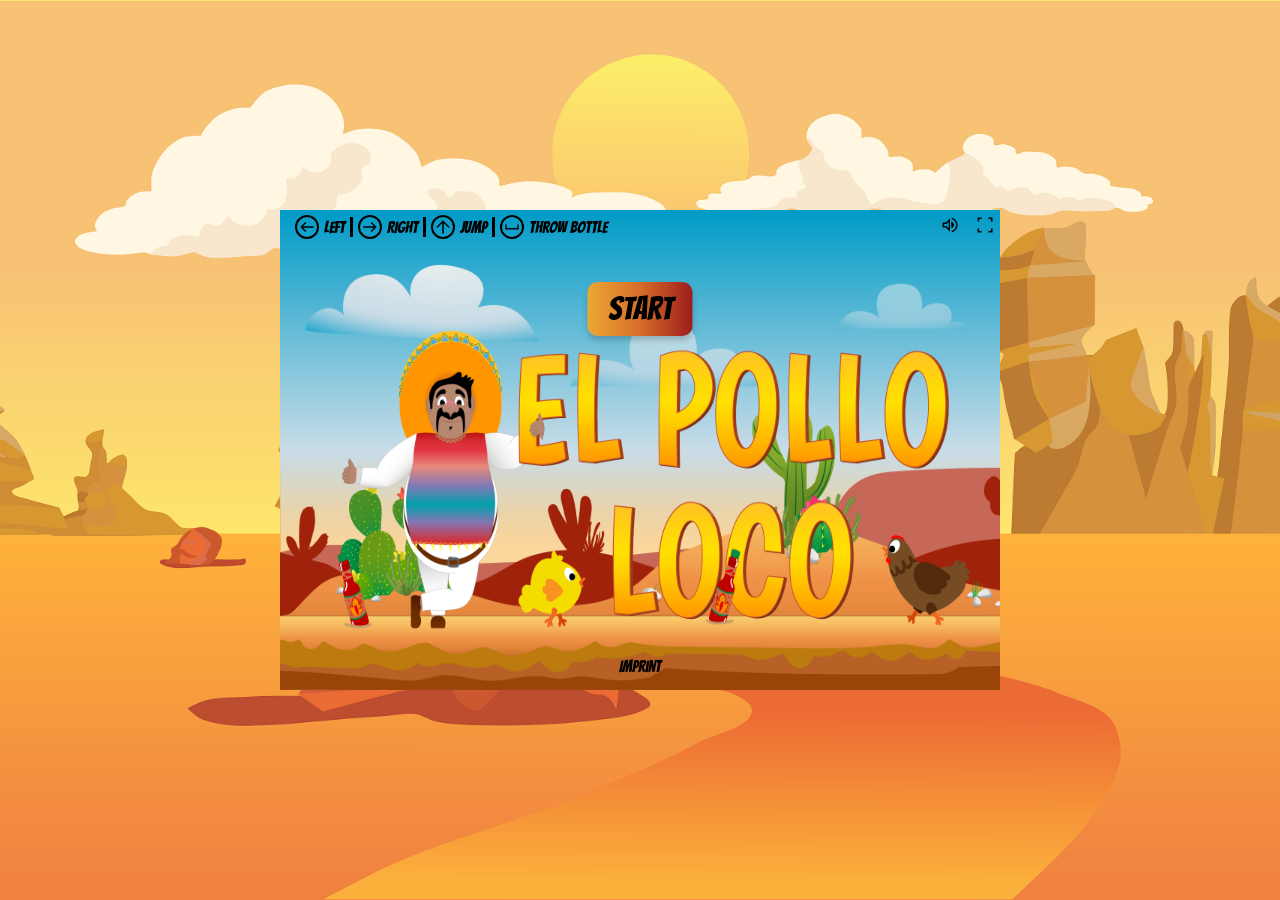
==== src/index.html @ 8411d589 "Change buttons for mobile view." ====
<!DOCTYPE html>
<html lang="en" translate="no">
<head>
    <meta name="viewport" content="width=device-width, initial-scale=1.0" charset="UTF-8">
    <link rel="icon" type="image/png" href="assets/img/2_intro_outro_screens/1_start/1.png">
    <link rel="stylesheet" href="css/style.css">
    <title>El Pollo Loco</title>
    <script src="js/models/configs/world-config.class.js"></script>
    <script src="js/models/managers/interval-manager.class.js"></script>
    <script src="js/models/managers/audio-manager.class.js"></script>
    <script src="js/models/managers/state-manager.class.js"></script>
    <script src="js/models/managers/state-manager-ui.class.js"></script>
    <script src="js/models/managers/collision-manager.class.js"></script>
    <script src="js/models/utils/dom-utils.class.js"></script>
    <script src="js/models/utils/image-utils.class.js"></script>
    <script src="js/models/utils/map-utils.class.js"></script>
    <script src="js/models/utils/initialization-utils.class.js"></script>
    <script src="js/models/core/drawable-object.class.js"></script>
    <script src="js/models/core/movable-object.class.js"></script>
    <script src="js/models/core/throwable-object.class.js"></script>
    <script src="js/models/characters/character.class.js"></script>
    <script src="js/models/characters/enemy.class.js"></script>
    <script src="js/models/characters/chicken-regular.class.js"></script>
    <script src="js/models/characters/chick.class.js"></script>
    <script src="js/models/characters/chicken.class.js"></script>
    <script src="js/models/characters/chicken-big.class.js"></script>
    <script src="js/models/statusBars/status-bar.class.js"></script>
    <script src="js/models/statusBars/status-bar-health.class.js"></script>
    <script src="js/models/statusBars/status-bar-bottle.class.js"></script>
    <script src="js/models/statusBars/status-bar-coin.class.js"></script>
    <script src="js/models/statusBars/status-bar-chicken-big.class.js"></script>
    <script src="js/models/gameObjects/throwable-bottle.class.js"></script>
    <script src="js/models/gameObjects/bottle.class.js"></script>
    <script src="js/models/gameObjects/coin.class.js"></script>
    <script src="js/models/gameObjects/cloud.class.js"></script>
    <script src="js/models/gameObjects/cloud1.class.js"></script>
    <script src="js/models/gameObjects/cloud2.class.js"></script>
    <script src="js/models/gameObjects/background.class.js"></script>
    <script src="js/models/managers/keyboard-input-manager.class.js"></script>
    <script src="js/models/utils/object-utils-creation.class.js"></script>
    <script src="js/models/core/world.class.js"></script>
    <script src="js/main.js"></script>
</head>
<body onload="Main.init()">
    <div id="game-container">
        <div class="controls-container">
            <div class="section">
                <img src="assets/img/9_ui/left.png" class="left controls-img" alt="">
                <div class="controls-text">LEFT</div>
                <div class="divider"></div>
            </div>

            <div class="section">
                <img src="assets/img/9_ui/right.png" alt="" class="controls-img">
                <div class="controls-text">RIGHT</div>
                <div class="divider"></div>
            </div>

            <div class="section">
                <img src="assets/img/9_ui/up.png" alt="" class="controls-img">
                <div class="controls-text">JUMP</div>
                <div class="divider"></div>
            </div>

            <div class="section">
                <img src="assets/img/9_ui/space-bar.png" alt="" class="space-bar controls-img">
                <img src="assets/img/9_ui/bottle.png" alt="" class="bottle controls-img">
                <div class="controls-text">THROW BOTTLE</div>
            </div>
        </div>

        <div class="btn-container">
            <div id="btn-sound" title="Sounds">
                <img class="settings" src="assets/img/9_ui/sound-on.png" alt="">
            </div>

            <div onclick="Main.toggleFullscreen()" id="btn-fullscreen">
                <img class="settings" src="assets/img/9_ui/fullscreen-off.png" alt="">
            </div>
        </div>

        <div id="start-screen-container">
            <img id="start-screen" src="assets/img/2_intro_outro_screens/1_start/1.png" alt="">
            <div onclick="Main.startGame()" id="btn-start">
                <div class="btn btn-rect">START</div>
            </div>
            <a href="imprint.html" target="_blank" class="imprint-link">Imprint</a>
        </div>

        <canvas id="canvas" class="d-none" width="720" height="480"></canvas>

        <div id="end-screen-container" class="d-none">
            <img id="win-screen" class="" src="assets/img/2_intro_outro_screens/2_win/4.png" alt="">
            <img id="lose-screen" class="" src="assets/img/2_intro_outro_screens/3_game_over/4.png" alt="">
            <div class="btn-container-end-screen">
                <div onclick="world.goToMenu()" id="btn-menu" class="btn btn-rect">
                    <div>MENU</div>
                </div>
                <div onclick="Main.startGame()" id="btn-restart" class="btn btn-rect">
                    <div>RESTART</div>
                </div>
            </div>
        </div>

        <div id="btn-mobile-left" class="btn btn-round btn-mobile">
            <img src="assets/img/9_ui/left.png" alt="">
        </div>

        <div id="btn-mobile-right" class="btn btn-round btn-mobile">
            <img src="assets/img/9_ui/right.png" alt="">
        </div>

        <div id="btn-mobile-up" class="btn btn-round btn-mobile">
            <img src="assets/img/9_ui/up.png" alt="">
        </div>

        <div id="btn-mobile-throw" class="btn btn-round btn-mobile">
            <img src="assets/img/9_ui/bottle.png" alt="">
        </div>
    </div>

    <div id="rotate-message-container">
        <img src="assets/img/9_ui/rotate-device.svg" width="150" alt="">
        <div id="rotate-message">Rotate your device to landscape mode</div>
    </div>
</body>
</html>
---- src/css/style.css ----
@font-face {
    font-family: 'bangers';
    src: url('../assets/fonts/bangers.ttf') format('truetype')
}

html, body {
    height: 100%;
}

body {
    margin: 0;
    display: flex;
    justify-content: center;
    align-items: center;
    background-image: url("../assets/img/1_environments/1.png");
    background-position: center;
    background-size: cover;
    background-repeat: no-repeat;
}

.d-none {
    display: none;
}

#game-container {
    font-family: "bangers", sans-serif;
    width: 100%;
    max-width: 720px;
    max-height: 100vh;
    overflow: hidden;
    aspect-ratio: 3 / 2;
    position: relative;
}

canvas {
    width: 100%;
    height: 100%;
}

.controls-container {
    display: flex;
    column-gap: 5px;
    position: absolute;
    top: 5px;
    left: 15px;
    z-index: 100;
}

.controls-container img {
    width: 20px;
    height: 20px;
    border: 2px solid black;
    border-radius: 50%;
}

.bottle {
    display: none;
}

.controls-container .section {
    display: flex;
    align-items: center;
    column-gap: 5px;
}

.divider {
    width: 3px;
    background-color: black;
    height: 20px;
}

.btn-container {
    position: absolute;
    top: 5px;
    right: 5px;
    display: flex;
    column-gap: 15px;
    cursor: pointer;
    z-index: 100;
}

.btn {
    color: #000;
    background: linear-gradient(90deg, #EBA834 0%, #D76D29 50%, #9C1D1C 100%);
    text-align: center;
    display: flex;
    justify-content: center;
    align-items: center;
    cursor: pointer;
    box-shadow: 0 4px 6px rgba(0, 0, 0, 0.2);
    transition: transform 0.2s ease, box-shadow 0.2s ease;
}

.btn:hover {
    transform: scale(1.05);
    box-shadow: 0 6px 10px rgba(0, 0, 0, 0.3);
}

.settings {
    width: 20px;
    height: 20px;
}

.btn-rect {
    font-size: 32px;
    padding: 10px 20px;
    border-radius: 10px;
}

.btn-round {
    width: 40px;
    height: 40px;
    border-radius: 50%;
}

.btn-round img {
    width: 24px;
    height: 24px;
}

#btn-start {
    position: absolute;
    top: 15%;
    left: 50%;
    transform: translateX(-50%);
    cursor: pointer;
    z-index: 99;
}

#start-screen-container{
    width: 100%;
    height: 100%;
    position: relative;
}

#end-screen-container {
    position: absolute;
    top: 0;
    left: 0;
    right: 0;
    bottom: 0;
    z-index: 10;
}

#start-screen,
#lose-screen {
    width: 100%;
    height: 100%;
    object-fit: fill;
}

#win-screen {
    width: 300px;
    height: auto;
    position: absolute;
    top: 50%;
    left: 50%;
    transform: translate(-50%, -50%);
}

.btn-container-end-screen {
    display: flex;
    column-gap: 20px;
    position: absolute;
    top: 80%;
    left: 50%;
    transform: translateX(-50%);
}

#rotate-message-container {
    display: none;
}

#rotate-message {
    padding: 0 20px;
}

.btn-mobile {
    position: absolute;
    cursor: pointer;
    bottom: 10px;
    display: none;
}

#btn-mobile-left {
    left: 10px;
}

#btn-mobile-right {
    left: 70px;
}

#btn-mobile-up {
    right: 70px;
}

#btn-mobile-throw {
    right: 10px;
}

.imprint-container {
    font-family: Calibri, sans-serif;
}

.imprint-link {
    position: absolute;
    bottom: 15px;
    left: 50%;
    transform: translateX(-50%);
}

a {
    text-decoration: none;
    color: black;
}

a:hover {
    text-decoration: underline;
}

@media screen and (max-width: 720px) and (orientation: portrait) {
    #rotate-message-container {
        display: flex;
        flex-direction: column;
        row-gap: 50px;
        position: fixed;
        width: 100%;
        height: 100%;
        background-color: rgba(0, 0, 0, 1);
        color: white;
        font-size: 2rem;
        align-items: center;
        justify-content: center;
        text-align: center;
        z-index: 99;
    }

    #game-container {
        display: none;
    }
}

@media (pointer: coarse) {
    .space-bar {
        display: none;
    }

    .bottle {
        display: unset;
    }

    #game-container {
        width: 100%;
    }

    .btn-rect {
        font-size: 20px;
        padding: 10px 15px;
        border-radius: 10px;
    }

    .controls-container .controls-img {
        width: 15px;
        height: 15px;
    }

    .controls-text {
        font-size: 14px;
    }
}

@media screen and (max-width: 700px) and (orientation: landscape) {
    #game-container {
        max-width: unset;
        width: auto;
        height: 100svh;
        overflow: hidden;
    }
}
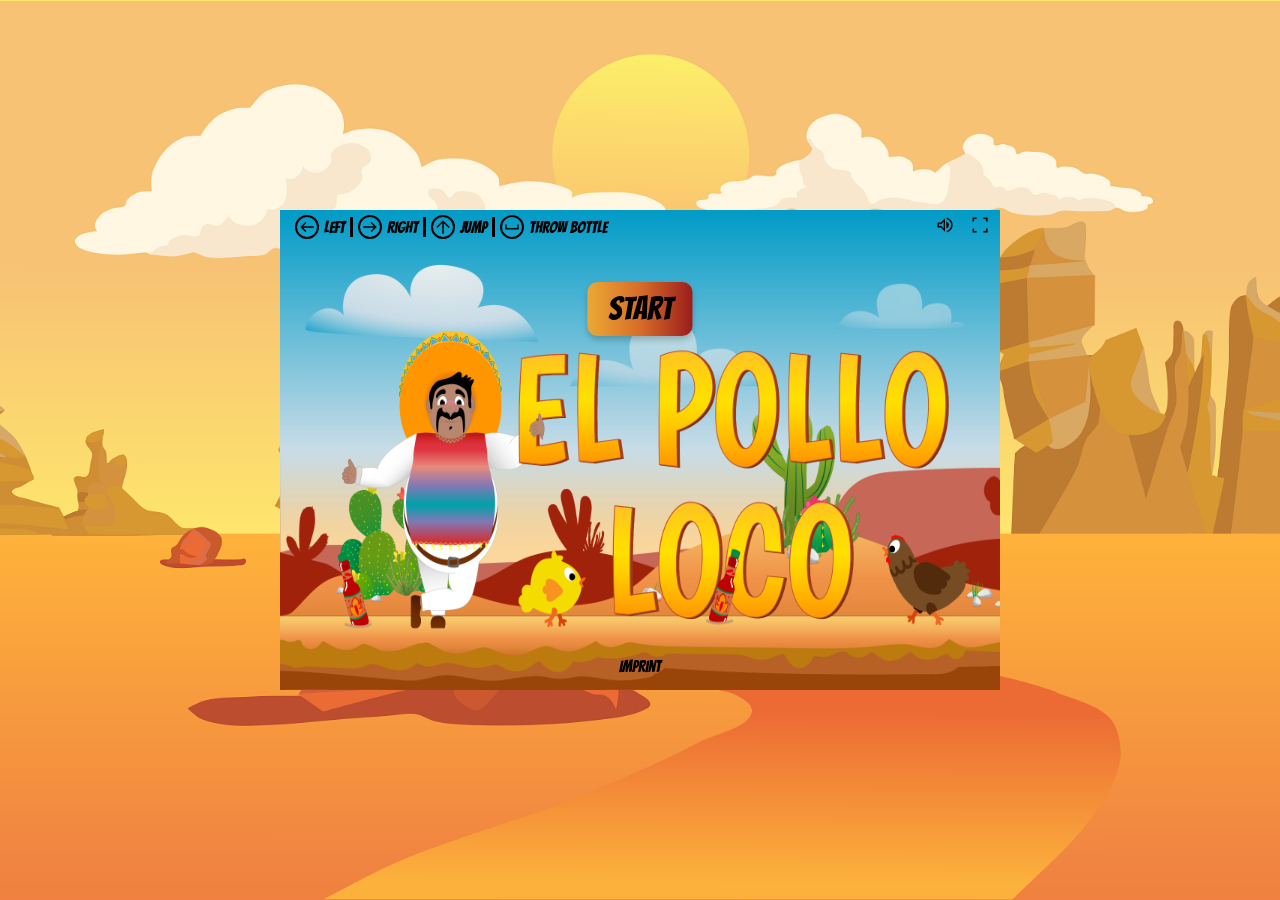
==== commit a7951793: "Update contact information" ====
--- a/src/index.html
+++ b/src/index.html
@@ -84,7 +84,34 @@
             <div onclick="Main.startGame()" id="btn-start">
                 <div class="btn btn-rect">START</div>
             </div>
-            <a href="imprint.html" target="_blank" class="imprint-link">Imprint</a>
+            <button id="imprint-btn" onclick="Main.showPopup()" class="imprint-btn">Imprint</button>
+
+            <div id="popup" class="popup d-none">
+                <div class="popup-content">
+                    <div id="imprint-container">
+                        <div class="headline-container">
+                            <h1>Imprint</h1>
+                            <img class="close-btn" onclick="Main.closePopup()" src="assets/img/9_ui/close.png" alt="">
+                        </div>
+
+                        <h2>Information pursuant to § 5 TMG</h2>
+                        <p>
+                            Veysel Karaali<br>
+                            Kettelerstr. 17<br>
+                            73431 Aalen
+                        </p>
+
+                        <h2>Contact</h2>
+                        <p>
+                            Phone: <a href="tel:+4917677917899">+4917677917899</a><br>
+                            Email: <a href="mailto:mail@veysel-karaali.com">mail@veysel-karaali.com</a>
+                        </p>
+                        <p>
+                            Source: <a href="https://www.e-recht24.de" target="_blank">e-recht24.de</a>
+                        </p>
+                    </div>
+                </div>
+            </div>
         </div>
 
         <canvas id="canvas" class="d-none" width="720" height="480"></canvas>
--- a/src/css/style.css
+++ b/src/css/style.css
@@ -22,6 +22,74 @@
     display: none;
 }
 
+.popup {
+    font-family: 'Arial', 'Helvetica Neue', Helvetica, sans-serif;
+    position: absolute;
+    top: 50%;
+    left: 50%;
+    transform: translate(-50%, -50%);
+    width: 100%;
+    height: 100%;
+    background-color: rgba(0, 0, 0, 0.85);
+    color: white;
+    padding: 20px;
+    border-radius: 10px;
+    z-index: 200;
+    text-align: center;
+    overflow-y: auto;
+}
+
+.popup, .popup a {
+    color: white;
+}
+
+.imprint-btn {
+    background: none;
+    color: inherit;
+    border: none;
+    padding: 0;
+    font: inherit;
+    cursor: pointer;
+    outline: inherit;
+}
+
+.imprint-btn {
+    position: absolute;
+    bottom: 15px;
+    left: 50%;
+    transform: translateX(-50%);
+}
+
+.imprint-btn:hover {
+    text-decoration: underline;
+}
+
+.popup-content {
+    position: relative;
+}
+
+.headline-container {
+    background-color: rgba(30, 30, 30, 0.95);
+    display: flex;
+    align-items: center;
+    justify-content: center;
+    position: sticky;
+    top: 0;
+}
+
+.headline-container h1 {
+    flex-grow: 1;
+    text-align: center;
+}
+
+.close-btn {
+    position: absolute;
+    right: 10px;
+    width: 32px;
+    height: 32px;
+    cursor: pointer;
+}
+
 #game-container {
     font-family: "bangers", sans-serif;
     width: 100%;
@@ -42,7 +110,7 @@
     column-gap: 5px;
     position: absolute;
     top: 5px;
-    left: 15px;
+    left: 2.06%;
     z-index: 100;
 }
 
@@ -72,7 +140,7 @@
 .btn-container {
     position: absolute;
     top: 5px;
-    right: 5px;
+    right: 10px;
     display: flex;
     column-gap: 15px;
     cursor: pointer;
@@ -196,26 +264,6 @@
 
 #btn-mobile-throw {
     right: 10px;
-}
-
-.imprint-container {
-    font-family: Calibri, sans-serif;
-}
-
-.imprint-link {
-    position: absolute;
-    bottom: 15px;
-    left: 50%;
-    transform: translateX(-50%);
-}
-
-a {
-    text-decoration: none;
-    color: black;
-}
-
-a:hover {
-    text-decoration: underline;
 }
 
 @media screen and (max-width: 720px) and (orientation: portrait) {
